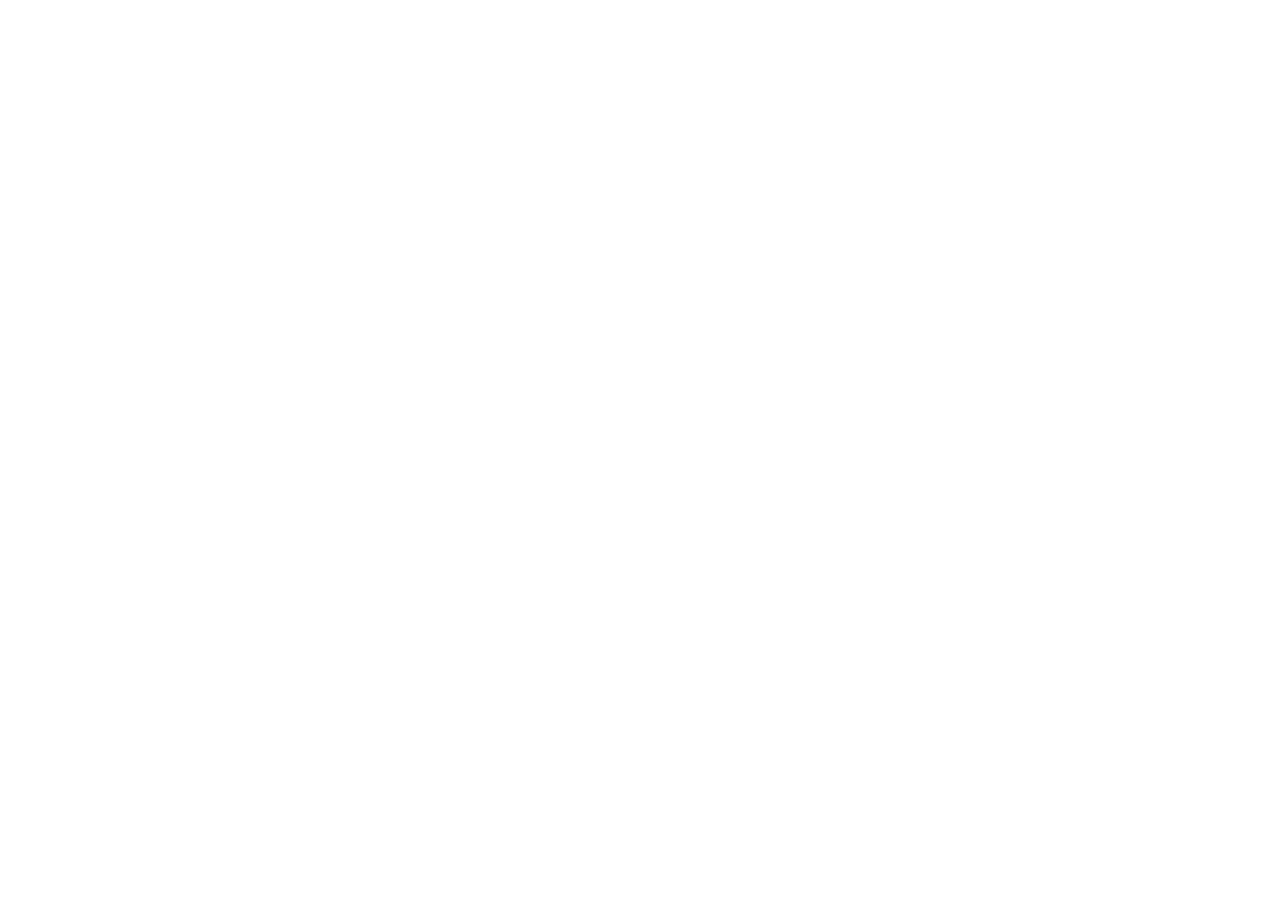
==== joinPage.html @ 54ab0e13 "added joinPage.html along with minor changes" ====
<!DOCTYPE html>
<html>
</head>
    <title>Rebellion Recruitment</title>
        <link href="rebelSmallLogo.png" rel="shortcut icon">
        <link href="http://maxcdn.bootstrapcdn.com/bootstrap/3.3.5/css/bootstrap.min.css" rel="stylesheet">
            
            
</head>

<body>












</body>
</html>
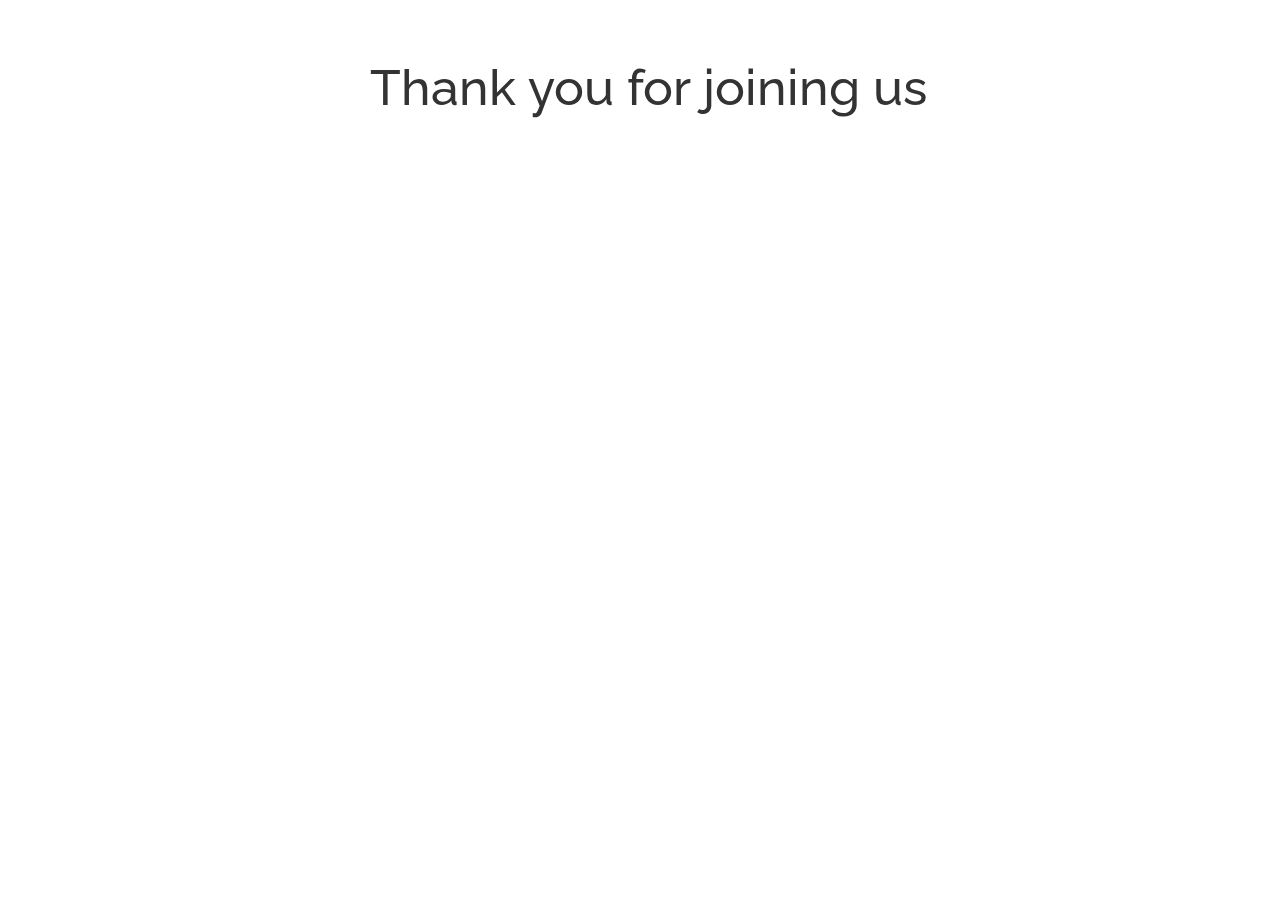
==== commit 1bb9e52e: "added thank you message to joinPage.html" ====
--- a/joinPage.html
+++ b/joinPage.html
@@ -4,22 +4,37 @@
     <title>Rebellion Recruitment</title>
         <link href="rebelSmallLogo.png" rel="shortcut icon">
         <link href="http://maxcdn.bootstrapcdn.com/bootstrap/3.3.5/css/bootstrap.min.css" rel="stylesheet">
-            
-            
+        <link href='https://fonts.googleapis.com/css?family=Raleway' rel='stylesheet' type='text/css'>
+        
+        <link href="join.css" rel="stylesheet">            
 </head>
 
 <body>
+    <div class="body">
+        
+        <div class="thanks">
+            <div class="container">
+                <div class="col-md-3">
+                    
+                </div>
+                
+                <div class="col-md-8">
+                    <div class="thanks-header">
+                        <h5>Thank you for joining us</h5>
+                    </div>
+                </div>
+                
+                <div class="col-md-3">
+                    
+                </div>
+                
+            </div>
+        </div>
 
 
 
 
-
-
-
-
-
-
-
-
+   </div>
+        
 </body>
 </html>--- a/join.css
+++ b/join.css
@@ -0,0 +1,13 @@
+.thanks .container .thanks-header h5
+{
+    /*
+    text-align: center;
+    */
+    
+    font-size: 50px;
+    font-family: "Raleway";
+    
+    padding-top: 50px;
+    padding-bottom: 25px;
+}
+
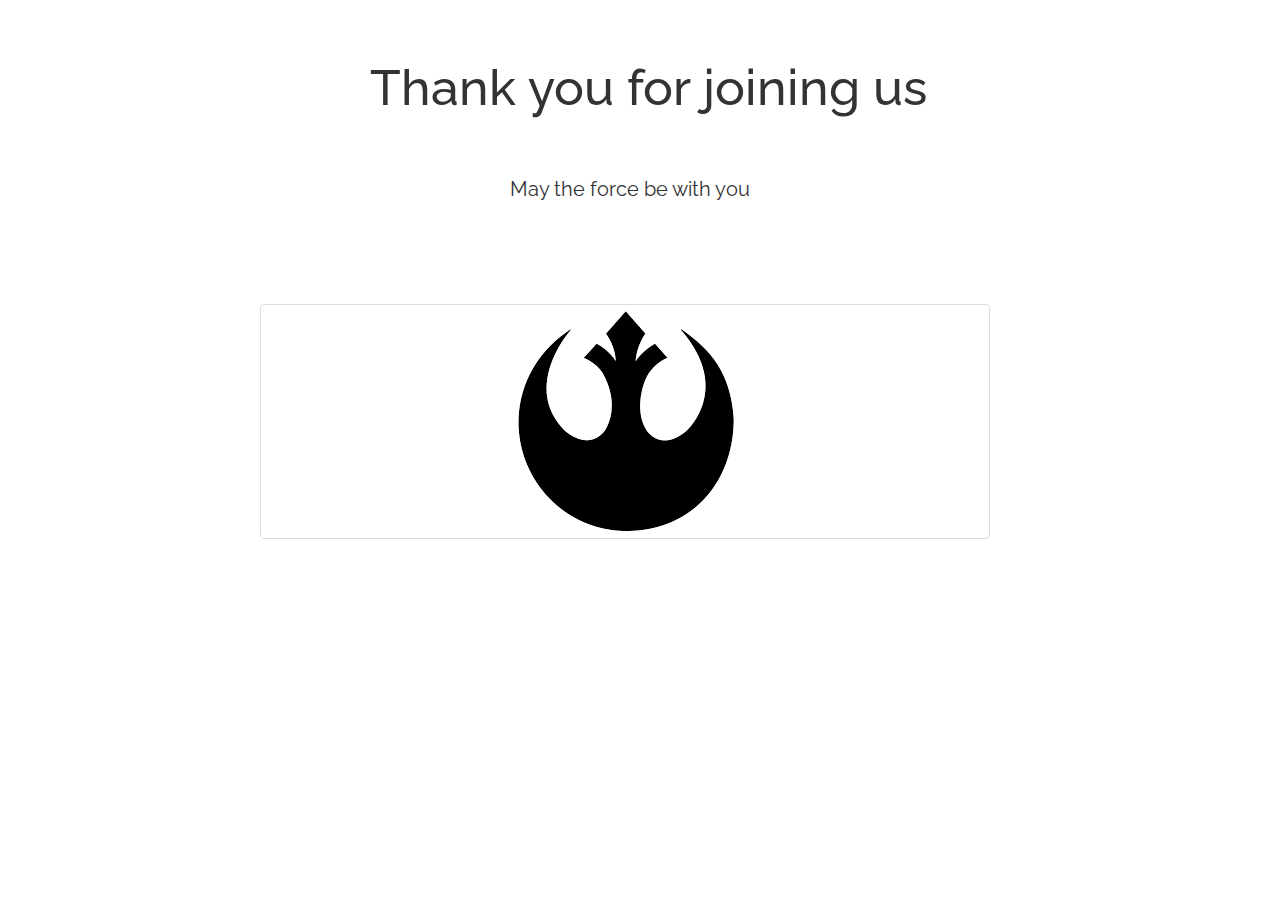
==== commit 0c620121: "linked main page to joinPage.html" ====
--- a/joinPage.html
+++ b/joinPage.html
@@ -22,6 +22,15 @@
                     <div class="thanks-header">
                         <h5>Thank you for joining us</h5>
                     </div>
+                    
+                    <div class="thanks-message">
+                        <p>May the force be with you</p>
+                    </div>
+                    
+                    <div class="thumbnail">
+                        <img src="rebelSmallLogo.png">    
+                    </div>
+                    
                 </div>
                 
                 <div class="col-md-3">
--- a/join.css
+++ b/join.css
@@ -8,6 +8,22 @@
     font-family: "Raleway";
     
     padding-top: 50px;
-    padding-bottom: 25px;
+    padding-bottom: 50px;
 }
 
+.thanks .container .thanks-message
+{
+    font-family: "Raleway";
+    font-size: 20px;
+    
+    position: relative;
+    left: 140px;
+    
+    padding-bottom: 90px;
+}
+
+.thanks .container .thumbnail
+{
+   position: relative;
+   right: 110px;
+}
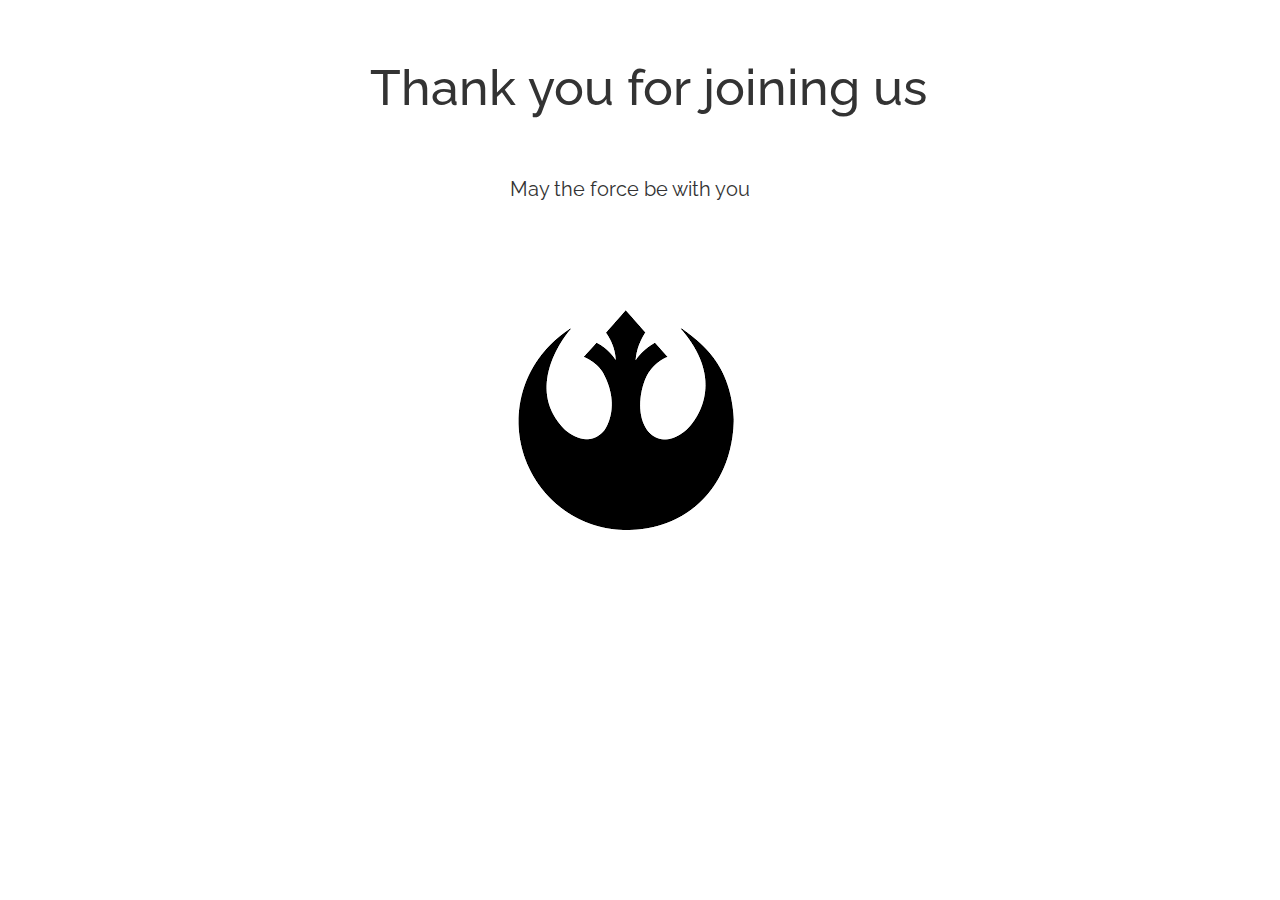
==== commit 9428b145: "Added video to "join.html"" ====
--- a/joinPage.html
+++ b/joinPage.html
@@ -41,6 +41,23 @@
         </div>
 
 
+   <div class="videoMessage">
+       <div class="container">
+           <div class="col-md-4">
+               
+           </div>
+           
+           <div class="col-md-4">
+               <div class="video">
+                <iframe width="560" height="315" src="https://www.youtube.com/embed/R-kF-PTcLlA" frameborder="0" allowfullscreen></iframe> 
+           </div>
+
+           <div class="col-md-4">
+               
+           </div>
+
+       </div>
+   </div>
 
 
    </div>
--- a/join.css
+++ b/join.css
@@ -24,6 +24,15 @@
 
 .thanks .container .thumbnail
 {
+   border: none;
+   
+   color:white;
+   
    position: relative;
    right: 110px;
 }
+
+.videoMessage .container .video
+{
+    align-content: center;
+}